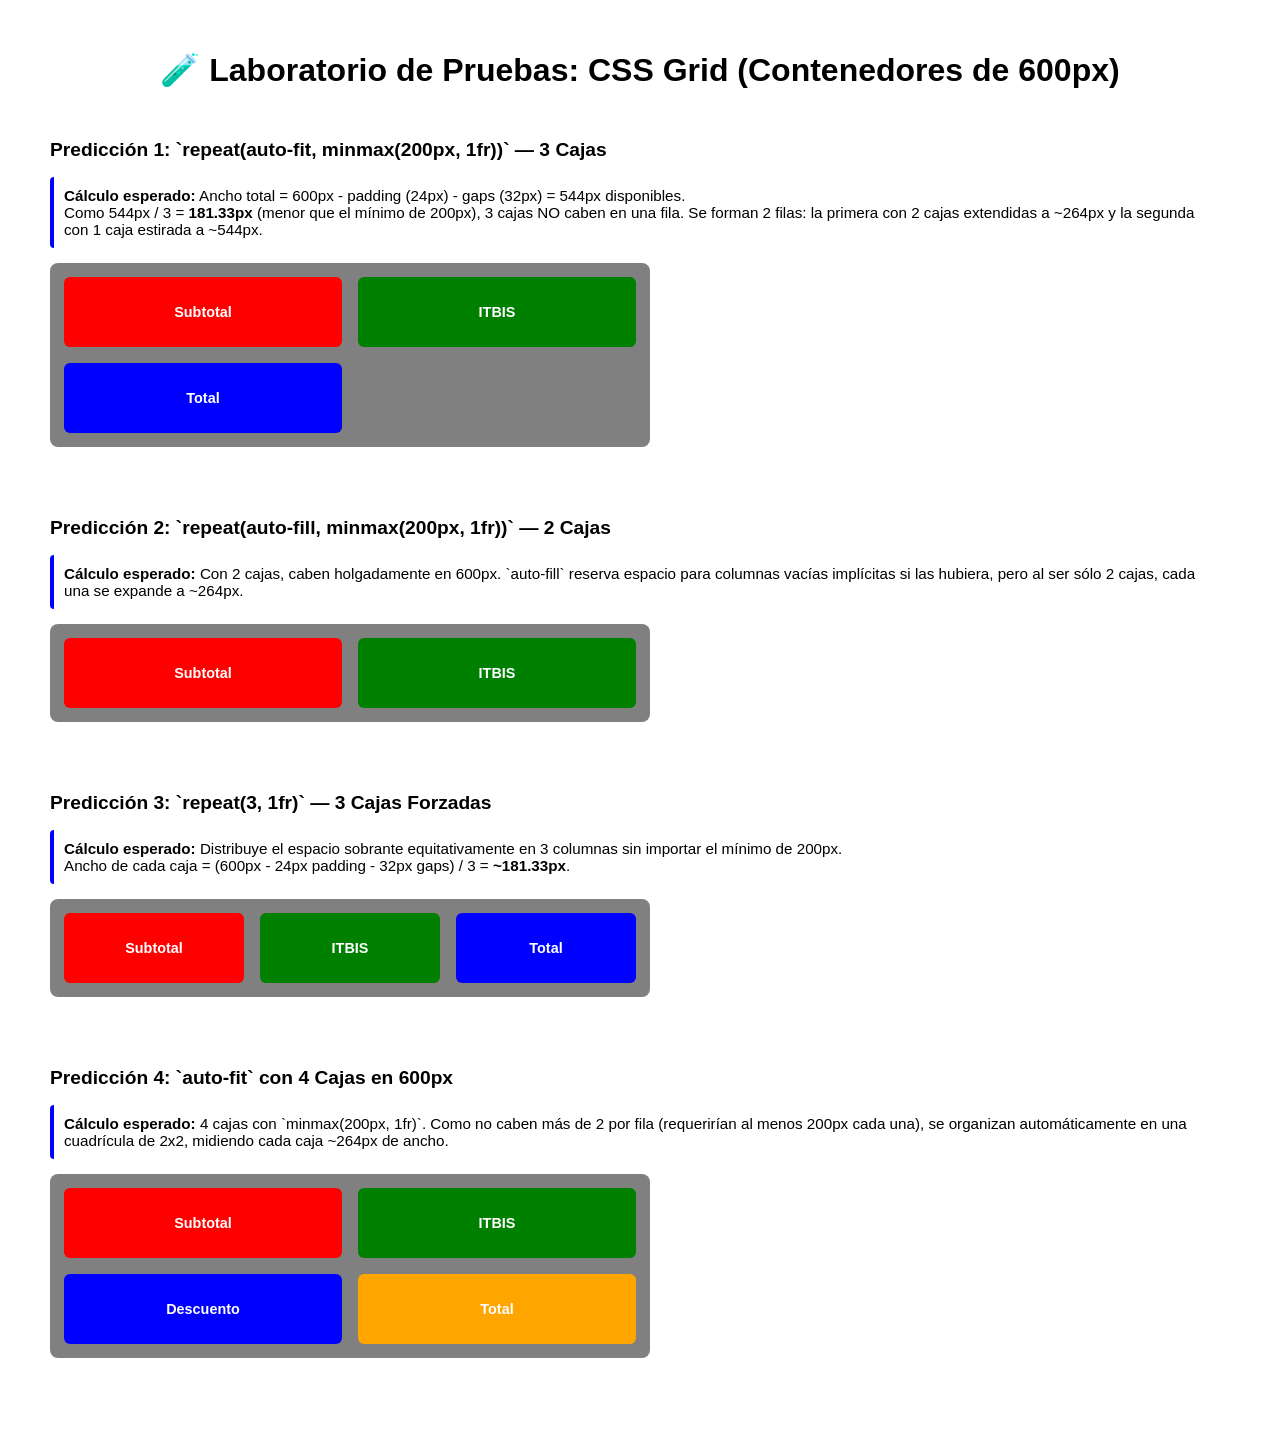
==== aprendiendo.html @ d614a16f "Add Aprendiendo Practica" ====
<!DOCTYPE html>
<html lang="es">
<head>
  <meta charset="UTF-8">
  <meta name="viewport" content="width=device-width, initial-scale=1.0">
  <title>Prueba de CSS Grid - 4 Predicciones</title>
  <style>
    * {
      box-sizing: border-box;
    }

    body {
      font-family: 'Segoe UI', Tahoma, Geneva, Verdana, sans-serif;
      padding: 30px;
      margin: 0;
      background-color: white;
      color: black;
    }

    h1 {
      text-align: center;
      margin-bottom: 30px;
    }

    /* Estructura común para cada prueba */
    .caso-prueba {
      background: white;
      border-radius: 10px;
      padding: 20px;
      margin-bottom: 30px;   
    }

    .caso-titulo {
      margin-top: 0;
      color: black;
      font-size: 1.2rem;
    }

    .descripcion-prediccion {
      font-size: 0.95rem;
      color: black;
      margin-bottom: 15px;
      background: white;
      padding: 10px;
      border-left: 4px solid blue;
      border-radius: 4px;
    }

    /* CONTENEDOR PRINCIPAL FIX DE 600px DE ANCHO */
    .contenedor-grid {
      width: 600px; 
      border: 2px dashed grey;
      padding: 12px;
      background-color: gray;
      border-radius: 8px;
      display: grid;
      gap: 16px; /
    }

    /* Estilos para las cajas de colores */
    .caja {
      padding: 15px;
      border-radius: 6px;
      color: white;
      font-weight: bold;
      text-align: center;
      display: flex;
      flex-direction: column;
      justify-content: center;
      align-items: center;
      font-size: 0.9rem;
      min-height: 70px;
    }

    /* Colores llamativos para diferenciar cada tarjeta */
    .caja:nth-child(1) { background-color: red; } /* Rojo */
    .caja:nth-child(2) { background-color: green; } /* Verde */
    .caja:nth-child(3) { background-color: blue; } /* Azul */
    .caja:nth-child(4) { background-color: orange; } /* Amarillo/Naranja */

    /* -------------------------------------------------------------
       CONFIGURACIÓN DE LAS 4 PREDICCIONES
    ------------------------------------------------------------- */

    /* PREDICCIÓN 1: repeat(auto-fit, minmax(200px, 1fr)) con 3 elementos */
    .grid-prediccion-1 {
      grid-template-columns: repeat(auto-fit, minmax(200px, 1fr));
    }

    /* PREDICCIÓN 2: repeat(auto-fill, minmax(200px, 1fr)) con 3 elementos */
    .grid-prediccion-2 {
      grid-template-columns: repeat(auto-fill, minmax(200px, 1fr));
    }

    /* PREDICCIÓN 3: repeat(3, 1fr) - División equitativa fija */
    .grid-prediccion-3 {
      grid-template-columns: repeat(3, 1fr);
    }

    /* PREDICCIÓN 4: minmax con 4 elementos en 600px (Fuerza salto de línea) */
    .grid-prediccion-4 {
      grid-template-columns: repeat(auto-fit, minmax(200px, 1fr));
    }
  </style>
</head>
<body>

  <h1>🧪 Laboratorio de Pruebas: CSS Grid (Contenedores de 600px)</h1>

  <!-- CASO 1 -->
  <div class="caso-prueba">
    <h2 class="caso-titulo">Predicción 1: `repeat(auto-fit, minmax(200px, 1fr))` — 3 Cajas</h2>
    <div class="descripcion-prediccion">
      <strong>Cálculo esperado:</strong> Ancho total = 600px - padding (24px) - gaps (32px) = 544px disponibles.<br>
      Como 544px / 3 = <strong>181.33px</strong> (menor que el mínimo de 200px), 3 cajas NO caben en una fila. 
      Se forman 2 filas: la primera con 2 cajas extendidas a ~264px y la segunda con 1 caja estirada a ~544px.
    </div>
    
    <div class="contenedor-grid grid-prediccion-1">
      <div class="caja">Subtotal</div>
      <div class="caja">ITBIS</div>
      <div class="caja">Total</div>
    </div>
  </div>

  <!-- CASO 2 -->
  <div class="caso-prueba">
    <h2 class="caso-titulo">Predicción 2: `repeat(auto-fill, minmax(200px, 1fr))` — 2 Cajas</h2>
    <div class="descripcion-prediccion">
      <strong>Cálculo esperado:</strong> Con 2 cajas, caben holgadamente en 600px.
      `auto-fill` reserva espacio para columnas vacías implícitas si las hubiera, pero al ser sólo 2 cajas, cada una se expande a ~264px.
    </div>
    
    <div class="contenedor-grid grid-prediccion-2">
      <div class="caja">Subtotal</div>
      <div class="caja">ITBIS</div>
    </div>
  </div>

  <!-- CASO 3 -->
  <div class="caso-prueba">
    <h2 class="caso-titulo">Predicción 3: `repeat(3, 1fr)` — 3 Cajas Forzadas</h2>
    <div class="descripcion-prediccion">
      <strong>Cálculo esperado:</strong> Distribuye el espacio sobrante equitativamente en 3 columnas sin importar el mínimo de 200px.<br>
      Ancho de cada caja = (600px - 24px padding - 32px gaps) / 3 = <strong>~181.33px</strong>.
    </div>
    
    <div class="contenedor-grid grid-prediccion-3">
      <div class="caja">Subtotal</div>
      <div class="caja">ITBIS</div>
      <div class="caja">Total</div>
    </div>
  </div>

  <!-- CASO 4 -->
  <div class="caso-prueba">
    <h2 class="caso-titulo">Predicción 4: `auto-fit` con 4 Cajas en 600px</h2>
    <div class="descripcion-prediccion">
      <strong>Cálculo esperado:</strong> 4 cajas con `minmax(200px, 1fr)`. Como no caben más de 2 por fila (requerirían al menos 200px cada una), se organizan automáticamente en una cuadrícula de 2x2, midiendo cada caja ~264px de ancho.
    </div>
    
    <div class="contenedor-grid grid-prediccion-4">
      <div class="caja">Subtotal</div>
      <div class="caja">ITBIS</div>
      <div class="caja">Descuento</div>
      <div class="caja">Total</div>
    </div>
  </div>

</body>
</html>
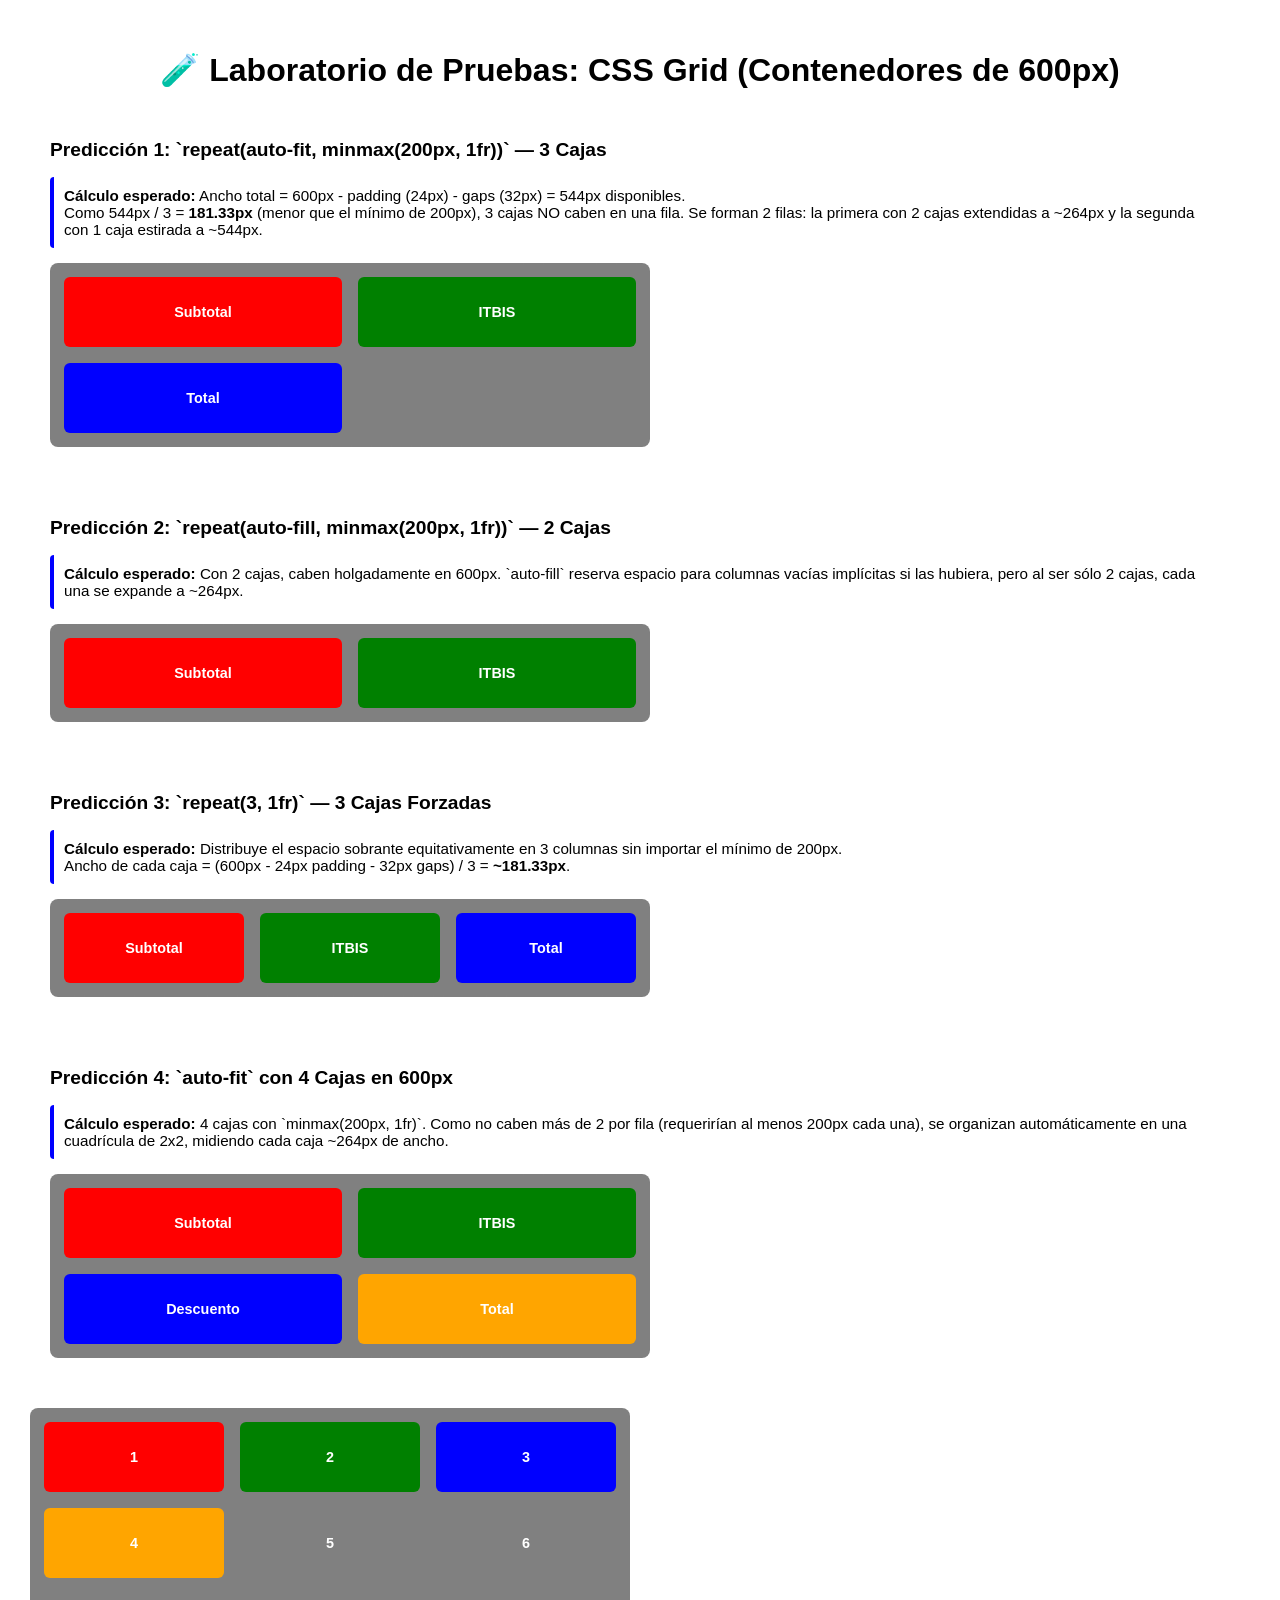
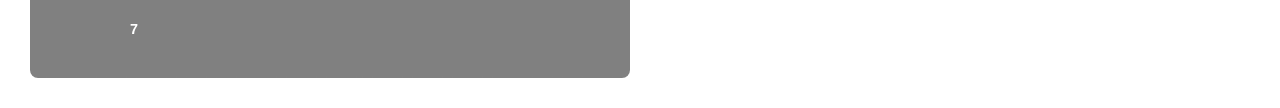
==== commit 8f2b259e: "Practica de 7 hijos" ====
--- a/aprendiendo.html
+++ b/aprendiendo.html
@@ -1,9 +1,11 @@
 <!DOCTYPE html>
 <html lang="es">
+
 <head>
   <meta charset="UTF-8">
   <meta name="viewport" content="width=device-width, initial-scale=1.0">
   <title>Prueba de CSS Grid - 4 Predicciones</title>
+  <link rel="stylesheet" href="aprendiendo.css">
   <style>
     * {
       box-sizing: border-box;
@@ -27,7 +29,7 @@
       background: white;
       border-radius: 10px;
       padding: 20px;
-      margin-bottom: 30px;   
+      margin-bottom: 30px;
     }
 
     .caso-titulo {
@@ -48,13 +50,13 @@
 
     /* CONTENEDOR PRINCIPAL FIX DE 600px DE ANCHO */
     .contenedor-grid {
-      width: 600px; 
+      width: 600px;
       border: 2px dashed grey;
       padding: 12px;
       background-color: gray;
       border-radius: 8px;
       display: grid;
-      gap: 16px; /
+      gap: 16px;
     }
 
     /* Estilos para las cajas de colores */
@@ -72,11 +74,32 @@
       min-height: 70px;
     }
 
+    .prueba-siete {
+      grid-template-columns: repeat(3, 1fr);
+    }
+
+
     /* Colores llamativos para diferenciar cada tarjeta */
-    .caja:nth-child(1) { background-color: red; } /* Rojo */
-    .caja:nth-child(2) { background-color: green; } /* Verde */
-    .caja:nth-child(3) { background-color: blue; } /* Azul */
-    .caja:nth-child(4) { background-color: orange; } /* Amarillo/Naranja */
+    .caja:nth-child(1) {
+      background-color: red;
+    }
+
+    /* Rojo */
+    .caja:nth-child(2) {
+      background-color: green;
+    }
+
+    /* Verde */
+    .caja:nth-child(3) {
+      background-color: blue;
+    }
+
+    /* Azul */
+    .caja:nth-child(4) {
+      background-color: orange;
+    }
+
+    /* Amarillo/Naranja */
 
     /* -------------------------------------------------------------
        CONFIGURACIÓN DE LAS 4 PREDICCIONES
@@ -103,6 +126,7 @@
     }
   </style>
 </head>
+
 <body>
 
   <h1>🧪 Laboratorio de Pruebas: CSS Grid (Contenedores de 600px)</h1>
@@ -112,10 +136,10 @@
     <h2 class="caso-titulo">Predicción 1: `repeat(auto-fit, minmax(200px, 1fr))` — 3 Cajas</h2>
     <div class="descripcion-prediccion">
       <strong>Cálculo esperado:</strong> Ancho total = 600px - padding (24px) - gaps (32px) = 544px disponibles.<br>
-      Como 544px / 3 = <strong>181.33px</strong> (menor que el mínimo de 200px), 3 cajas NO caben en una fila. 
+      Como 544px / 3 = <strong>181.33px</strong> (menor que el mínimo de 200px), 3 cajas NO caben en una fila.
       Se forman 2 filas: la primera con 2 cajas extendidas a ~264px y la segunda con 1 caja estirada a ~544px.
     </div>
-    
+
     <div class="contenedor-grid grid-prediccion-1">
       <div class="caja">Subtotal</div>
       <div class="caja">ITBIS</div>
@@ -128,9 +152,10 @@
     <h2 class="caso-titulo">Predicción 2: `repeat(auto-fill, minmax(200px, 1fr))` — 2 Cajas</h2>
     <div class="descripcion-prediccion">
       <strong>Cálculo esperado:</strong> Con 2 cajas, caben holgadamente en 600px.
-      `auto-fill` reserva espacio para columnas vacías implícitas si las hubiera, pero al ser sólo 2 cajas, cada una se expande a ~264px.
-    </div>
-    
+      `auto-fill` reserva espacio para columnas vacías implícitas si las hubiera, pero al ser sólo 2 cajas, cada una se
+      expande a ~264px.
+    </div>
+
     <div class="contenedor-grid grid-prediccion-2">
       <div class="caja">Subtotal</div>
       <div class="caja">ITBIS</div>
@@ -141,10 +166,11 @@
   <div class="caso-prueba">
     <h2 class="caso-titulo">Predicción 3: `repeat(3, 1fr)` — 3 Cajas Forzadas</h2>
     <div class="descripcion-prediccion">
-      <strong>Cálculo esperado:</strong> Distribuye el espacio sobrante equitativamente en 3 columnas sin importar el mínimo de 200px.<br>
+      <strong>Cálculo esperado:</strong> Distribuye el espacio sobrante equitativamente en 3 columnas sin importar el
+      mínimo de 200px.<br>
       Ancho de cada caja = (600px - 24px padding - 32px gaps) / 3 = <strong>~181.33px</strong>.
     </div>
-    
+
     <div class="contenedor-grid grid-prediccion-3">
       <div class="caja">Subtotal</div>
       <div class="caja">ITBIS</div>
@@ -156,9 +182,11 @@
   <div class="caso-prueba">
     <h2 class="caso-titulo">Predicción 4: `auto-fit` con 4 Cajas en 600px</h2>
     <div class="descripcion-prediccion">
-      <strong>Cálculo esperado:</strong> 4 cajas con `minmax(200px, 1fr)`. Como no caben más de 2 por fila (requerirían al menos 200px cada una), se organizan automáticamente en una cuadrícula de 2x2, midiendo cada caja ~264px de ancho.
-    </div>
-    
+      <strong>Cálculo esperado:</strong> 4 cajas con `minmax(200px, 1fr)`. Como no caben más de 2 por fila (requerirían
+      al menos 200px cada una), se organizan automáticamente en una cuadrícula de 2x2, midiendo cada caja ~264px de
+      ancho.
+    </div>
+
     <div class="contenedor-grid grid-prediccion-4">
       <div class="caja">Subtotal</div>
       <div class="caja">ITBIS</div>
@@ -166,6 +194,15 @@
       <div class="caja">Total</div>
     </div>
   </div>
-
+  <div class="contenedor-grid prueba-siete">
+  <div class="caja">1</div>
+  <div class="caja">2</div>
+  <div class="caja">3</div>
+  <div class="caja">4</div>
+  <div class="caja">5</div>
+  <div class="caja">6</div>
+  <div class="caja">7</div>
+  </div>
 </body>
+
 </html>
